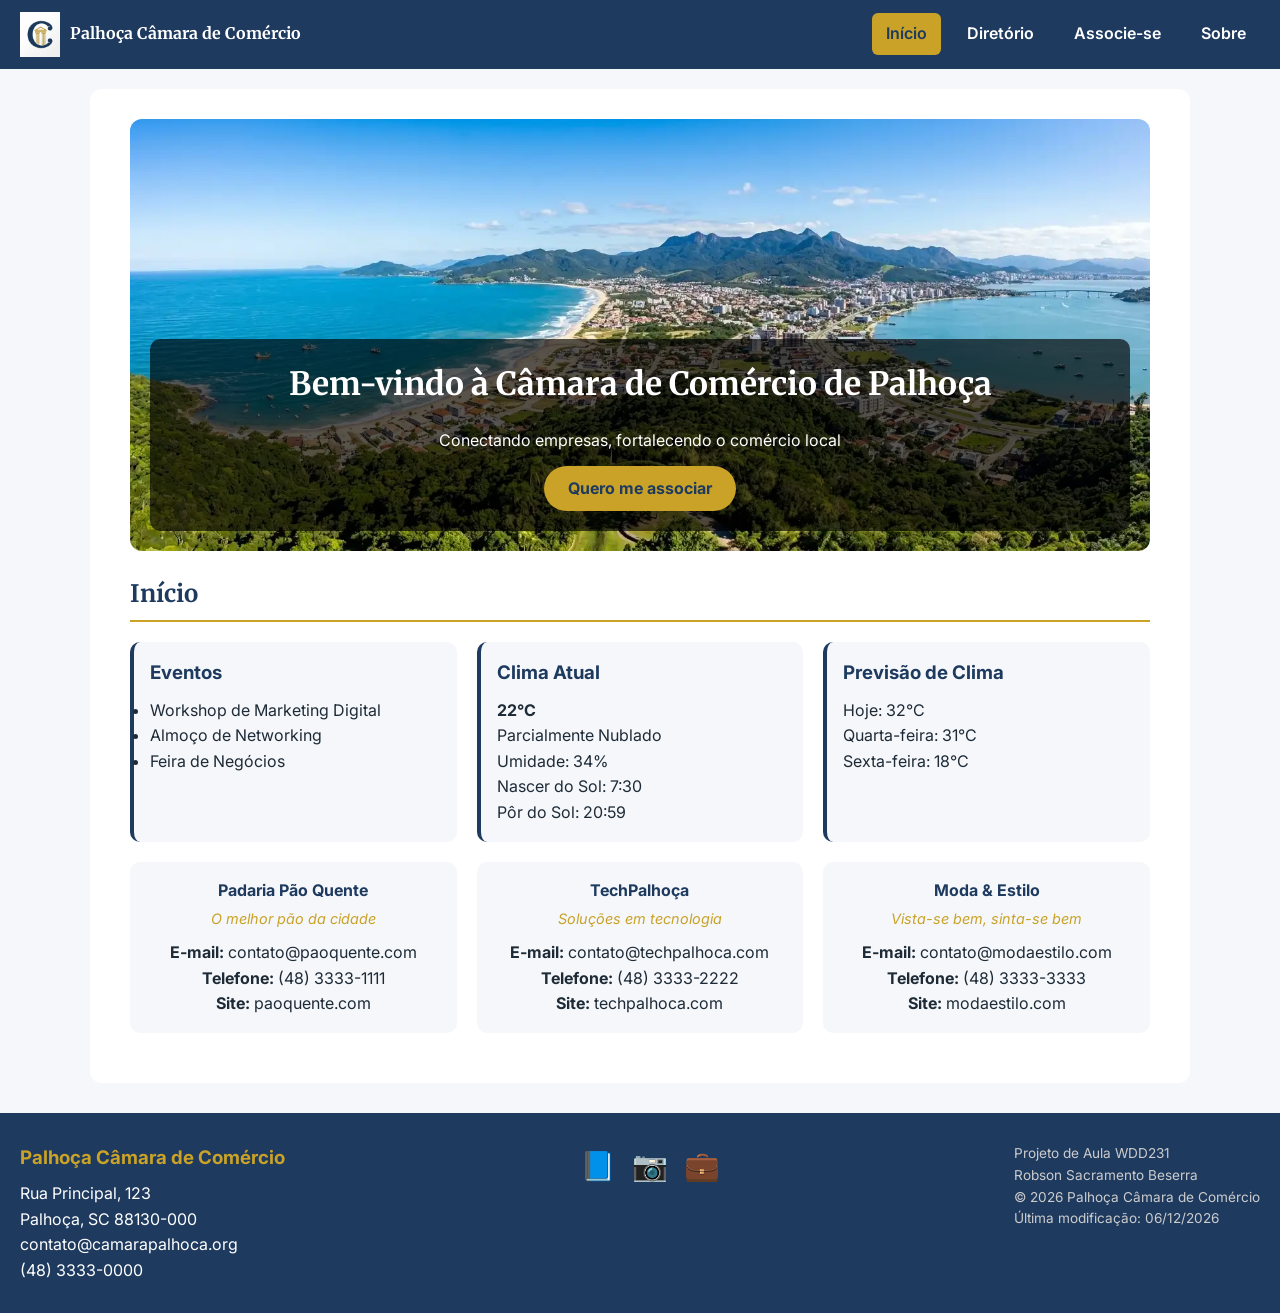
==== camara/index.html @ b8346cb2 "s02- pág diretório câmera comércio" ====
<!DOCTYPE html>
<html lang="pt-BR">

<head>
    <meta charset="UTF-8">
    <meta name="viewport" content="width=device-width, initial-scale=1.0">
    <title>Câmara de Comércio de Palhoça | Início</title>
    <meta name="description" content="Câmara de Comércio de Palhoça - Conectando empresas e fortalecendo o comércio local.">
    <meta name="author" content="Robson Sacramento Beserra">

    <link rel="preconnect" href="https://fonts.googleapis.com">
    <link rel="preconnect" href="https://fonts.gstatic.com" crossorigin>
    <link href="https://fonts.googleapis.com/css2?family=Inter:wght@400;600;700&family=Merriweather:wght@400;700&display=swap" rel="stylesheet">

    <link rel="stylesheet" href="estilos/base.css">
    <link rel="stylesheet" href="estilos/grande.css">

    <script src="scripts/principal.js" defer></script>
</head>

<body>
    <header>
        <div class="logo">
            <img src="imagens/logo.png" alt="Logo da Câmara de Comércio de Palhoça">
            <span>Palhoça Câmara de Comércio</span>
        </div>
        <button id="menu-hamburger" aria-label="Abrir menu">☰</button>
        <nav id="nav-menu">
            <a href="index.html" class="active">Início</a>
            <a href="diretorio.html">Diretório</a>
            <a href="associe-se.html">Associe-se</a>
            <a href="sobre.html">Sobre</a>
        </nav>
    </header>

    <main>
        <section class="hero">
            <img src="imagens/hero.webp" alt="Vista da cidade de Palhoça" loading="lazy">
            <div class="hero-texto">
                <h1>Bem-vindo à Câmara de Comércio de Palhoça</h1>
                <p>Conectando empresas, fortalecendo o comércio local</p>
                <a href="associe-se.html" class="btn">Quero me associar</a>
            </div>
        </section>

        <h2>Início</h2>

        <div class="grid-3">
            <section class="card">
                <h3>Eventos</h3>
                <div id="eventos-lista"></div>
            </section>

            <section class="card clima">
                <h3>Clima Atual</h3>
                <div id="clima-atual"></div>
            </section>

            <section class="card previsao">
                <h3>Previsão de Clima</h3>
                <div id="previsao-clima"></div>
            </section>
        </div>

        <div class="grid-3 empresas">
            <article class="empresa-card">
                <h4>Padaria Pão Quente</h4>
                <p class="slogan">O melhor pão da cidade</p>
                <p><strong>E-mail:</strong> contato@paoquente.com</p>
                <p><strong>Telefone:</strong> (48) 3333-1111</p>
                <p><strong>Site:</strong> paoquente.com</p>
            </article>
            <article class="empresa-card">
                <h4>TechPalhoça</h4>
                <p class="slogan">Soluções em tecnologia</p>
                <p><strong>E-mail:</strong> contato@techpalhoca.com</p>
                <p><strong>Telefone:</strong> (48) 3333-2222</p>
                <p><strong>Site:</strong> techpalhoca.com</p>
            </article>
            <article class="empresa-card">
                <h4>Moda & Estilo</h4>
                <p class="slogan">Vista-se bem, sinta-se bem</p>
                <p><strong>E-mail:</strong> contato@modaestilo.com</p>
                <p><strong>Telefone:</strong> (48) 3333-3333</p>
                <p><strong>Site:</strong> modaestilo.com</p>
            </article>
        </div>
    </main>

    <footer>
        <div class="footer-info">
            <h3>Palhoça Câmara de Comércio</h3>
            <p>Rua Principal, 123</p>
            <p>Palhoça, SC 88130-000</p>
            <p>contato@camarapalhoca.org</p>
            <p>(48) 3333-0000</p>
        </div>
        <div class="footer-redes">
            <a href="https://facebook.com" target="_blank" aria-label="Facebook">📘</a>
            <a href="https://instagram.com" target="_blank" aria-label="Instagram">📷</a>
            <a href="https://linkedin.com" target="_blank" aria-label="LinkedIn">💼</a>
        </div>
        <div class="footer-copy">
            <p>Projeto de Aula WDD231</p>
            <p>Robson Sacramento Beserra</p>
            <p>&copy; <span id="anoatual"></span> Palhoça Câmara de Comércio</p>
            <p id="ultimaModificacao"></p>
        </div>
    </footer>
</body>

</html>
---- camara/estilos/base.css ----
/* ========================================
   Câmara de Comércio de Palhoça
   Cores que escolhi pra passar confiança
   e tradição, combinando com o tema.
   ======================================== */

:root {
    --azul-escuro: #1e3a5f;
    --dourado: #c9a227;
    --cinza-claro: #f5f7fa;
    --branco: #ffffff;
    --texto: #1e2b37;
    --cinza-borda: #d1d9e6;
    --fonte-titulo: 'Merriweather', Georgia, serif;
    --fonte-corpo: 'Inter', Arial, Helvetica, sans-serif;
}

* {
    margin: 0;
    padding: 0;
    box-sizing: border-box;
}

body {
    font-family: var(--fonte-corpo);
    background: var(--cinza-claro);
    color: var(--texto);
    line-height: 1.6;
}

/* HEADER */
header {
    background: var(--azul-escuro);
    color: white;
    padding: 12px 20px;
    display: flex;
    justify-content: space-between;
    align-items: center;
    flex-wrap: wrap;
    position: relative;
}

.logo {
    display: flex;
    align-items: center;
    gap: 10px;
    font-family: var(--fonte-titulo);
    font-weight: 700;
}

.logo img {
    width: 40px;
    height: auto;
}

#menu-hamburger {
    display: block;
    background: none;
    border: none;
    color: white;
    font-size: 2rem;
    cursor: pointer;
}

#nav-menu {
    display: none;
    flex-direction: column;
    width: 100%;
    margin-top: 12px;
    gap: 6px;
}

#nav-menu.open {
    display: flex;
}

#nav-menu a {
    color: white;
    text-decoration: none;
    padding: 8px 14px;
    border-radius: 6px;
    text-align: center;
    font-weight: 600;
    transition: background 0.3s;
}

#nav-menu a:hover,
#nav-menu a.active {
    background: var(--dourado);
    color: var(--azul-escuro);
}

/* MAIN */
main {
    max-width: 1100px;
    margin: 20px auto;
    padding: 20px;
    background: white;
    border-radius: 12px;
}

h1 {
    font-family: var(--fonte-titulo);
    color: var(--azul-escuro);
    text-align: center;
    margin-bottom: 20px;
    padding-bottom: 12px;
    border-bottom: 3px solid var(--dourado);
}

h2 {
    font-family: var(--fonte-titulo);
    color: var(--azul-escuro);
    margin: 24px 0 14px;
    padding-bottom: 6px;
    border-bottom: 2px solid var(--dourado);
}

h3 {
    color: var(--azul-escuro);
    margin-bottom: 10px;
}

/* HERO */
.hero {
    position: relative;
    margin-bottom: 24px;
    border-radius: 12px;
    overflow: hidden;
}

.hero img {
    width: 100%;
    height: auto;
    display: block;
}

.hero-texto {
    position: absolute;
    bottom: 20px;
    left: 20px;
    right: 20px;
    background: rgba(0,0,0,0.65);
    color: white;
    padding: 20px;
    border-radius: 10px;
    text-align: center;
}

.hero-texto h1 {
    color: white;
    border: none;
    font-size: 1.4rem;
    margin-bottom: 6px;
}

.hero-texto p {
    margin-bottom: 12px;
}

.btn {
    display: inline-block;
    background: var(--dourado);
    color: var(--azul-escuro);
    padding: 10px 24px;
    border-radius: 30px;
    text-decoration: none;
    font-weight: 700;
    border: none;
    cursor: pointer;
    transition: transform 0.3s;
}

.btn:hover {
    transform: scale(1.05);
}

/* GRIDS */
.grid-3 {
    display: grid;
    grid-template-columns: 1fr;
    gap: 20px;
    margin: 20px 0;
}

.card {
    background: var(--cinza-claro);
    padding: 16px;
    border-radius: 10px;
    border-left: 4px solid var(--azul-escuro);
}

.empresa-card {
    background: var(--cinza-claro);
    padding: 16px;
    border-radius: 10px;
    text-align: center;
}

.empresa-card h4 {
    color: var(--azul-escuro);
    margin-bottom: 4px;
}

.empresa-card .slogan {
    font-style: italic;
    color: var(--dourado);
    margin-bottom: 10px;
    font-size: 0.9rem;
}

/* TABELA */
.tabela-dados {
    width: 100%;
    border-collapse: collapse;
    margin: 12px 0;
}

.tabela-dados th,
.tabela-dados td {
    border: 1px solid var(--cinza-borda);
    padding: 8px 12px;
    text-align: left;
}

.tabela-dados th {
    background: var(--azul-escuro);
    color: white;
}

/* GALERIA */
.galeria {
    display: grid;
    grid-template-columns: 1fr;
    gap: 16px;
    margin: 16px 0;
}

.galeria figure {
    margin: 0;
    text-align: center;
    background: var(--cinza-claro);
    border-radius: 10px;
    overflow: hidden;
}

.galeria img {
    width: 100%;
    height: 200px;
    object-fit: cover;
    display: block;
}

.galeria figcaption {
    padding: 8px;
    font-weight: 600;
    color: var(--azul-escuro);
}

/* NÍVEIS DE ASSOCIAÇÃO */
.nivel {
    background: var(--cinza-claro);
    padding: 20px;
    border-radius: 12px;
    text-align: center;
    border: 2px solid transparent;
}

.nivel.destaque {
    border-color: var(--dourado);
    background: #fffdf5;
}

.nivel.ouro {
    border-color: var(--azul-escuro);
}

.nivel .preco {
    font-size: 1.5rem;
    font-weight: 700;
    color: var(--dourado);
    margin: 10px 0;
}

.nivel ul {
    text-align: left;
    padding-left: 20px;
    margin-bottom: 12px;
}

/* FORMULÁRIO */
form {
    max-width: 600px;
    margin: 20px auto;
    display: flex;
    flex-direction: column;
    gap: 12px;
}

form label {
    font-weight: 600;
    color: var(--azul-escuro);
}

form input,
form select,
form textarea {
    padding: 10px;
    border: 1px solid var(--cinza-borda);
    border-radius: 6px;
    font-family: var(--fonte-corpo);
    font-size: 1rem;
}

form input:focus,
form select:focus {
    outline: none;
    border-color: var(--dourado);
    box-shadow: 0 0 0 2px rgba(201, 162, 39, 0.2);
}

/* RODAPÉ */
footer {
    background: var(--azul-escuro);
    color: white;
    padding: 30px 20px;
    margin-top: 30px;
    display: flex;
    flex-direction: column;
    gap: 20px;
    text-align: center;
}

.footer-info h3 {
    color: var(--dourado);
    margin-bottom: 8px;
}

.footer-redes {
    display: flex;
    justify-content: center;
    gap: 16px;
    font-size: 1.8rem;
}

.footer-redes a {
    text-decoration: none;
}

.footer-copy {
    font-size: 0.85rem;
    color: #ccc;
}

/* FILTRO */
.filtro {
    display: flex;
    align-items: center;
    gap: 12px;
    margin: 20px 0;
    flex-wrap: wrap;
}

.filtro select {
    padding: 8px 16px;
    border-radius: 6px;
    border: 1px solid var(--cinza-borda);
}
---- camara/estilos/grande.css ----
/* ========================================
   Telas maiores
   ======================================== */

@media screen and (min-width: 640px) {
    #menu-hamburger {
        display: none;
    }

    #nav-menu {
        display: flex !important;
        flex-direction: row;
        width: auto;
        margin-top: 0;
        gap: 12px;
    }

    .grid-3 {
        grid-template-columns: 1fr 1fr 1fr;
    }

    .galeria {
        grid-template-columns: 1fr 1fr 1fr;
    }

    footer {
        flex-direction: row;
        justify-content: space-between;
        text-align: left;
    }

    .footer-redes {
        justify-content: flex-end;
    }

    .hero-texto h1 {
        font-size: 2rem;
    }
}

@media screen and (min-width: 900px) {
    main {
        padding: 30px 40px;
    }
}
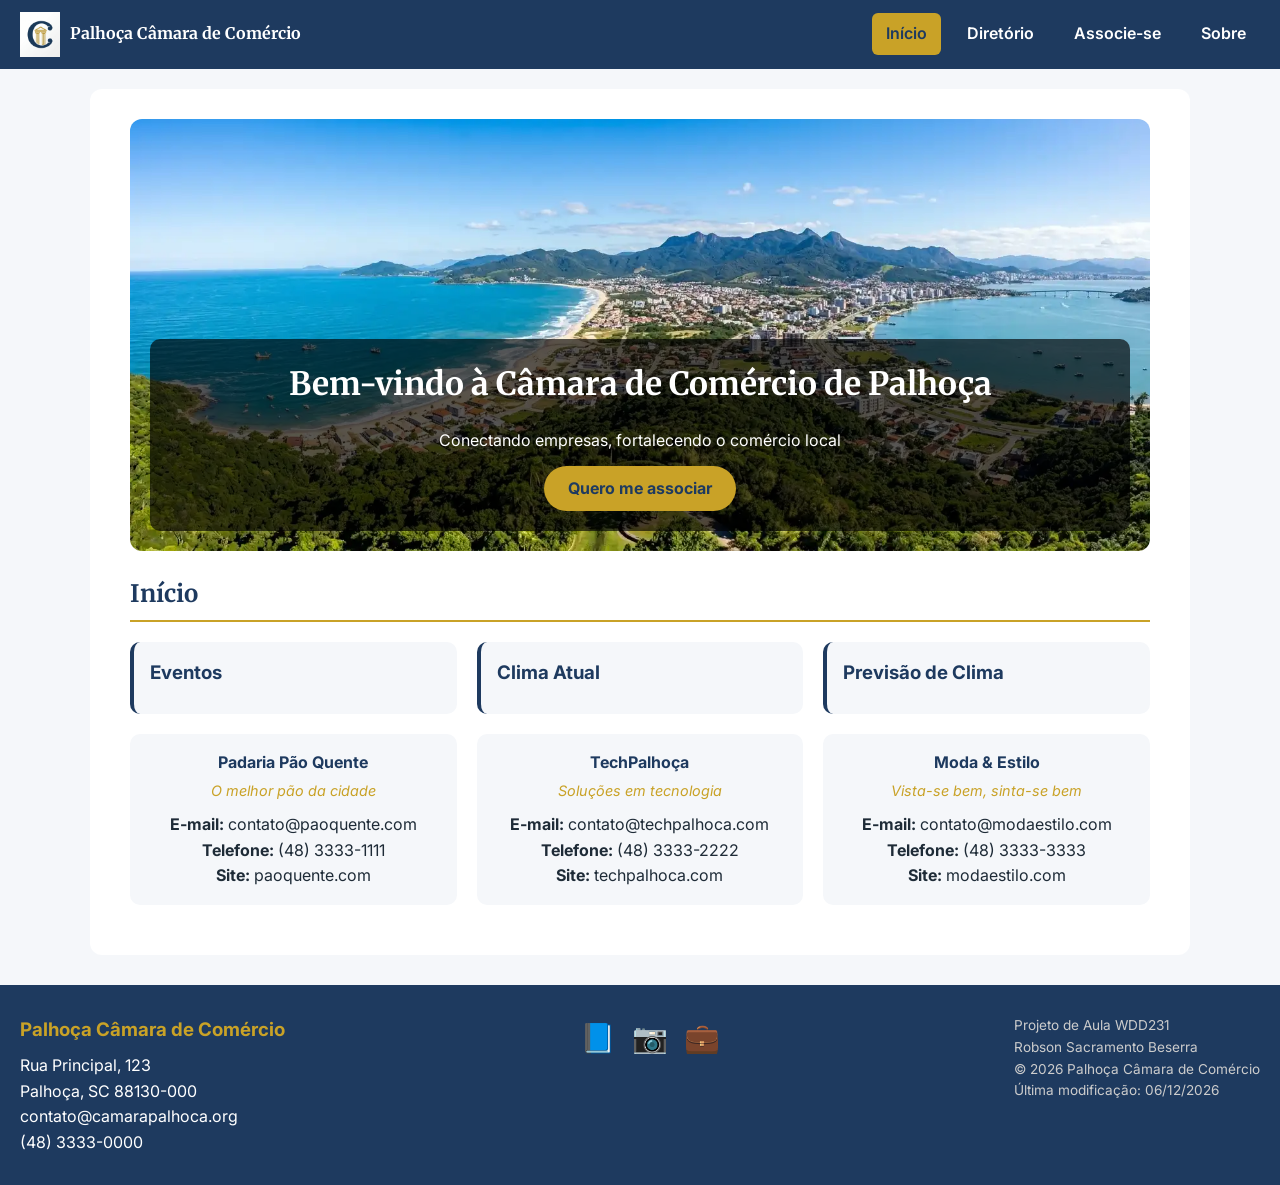
==== commit 3e82bad9: "atualização" ====
--- a/camara/index.html
+++ b/camara/index.html
@@ -4,10 +4,21 @@
 <head>
     <meta charset="UTF-8">
     <meta name="viewport" content="width=device-width, initial-scale=1.0">
-    <title>Câmara de Comércio de Palhoça | Início</title>
-    <meta name="description" content="Câmara de Comércio de Palhoça - Conectando empresas e fortalecendo o comércio local.">
+    <title>Câmara de Comércio de Palhoça | Diretório</title>
+    <meta name="description" content="Diretório de empresas associadas à Câmara de Comércio de Palhoça. Encontre comerciantes locais e fortaleça a economia da região.">
     <meta name="author" content="Robson Sacramento Beserra">
 
+    <!-- Favicon -->
+    <link rel="icon" href="imagens/favicon.png" type="image/x-icon">
+
+    <!-- Open Graph (para redes sociais) -->
+    <meta property="og:title" content="Câmara de Comércio de Palhoça | Diretório">
+    <meta property="og:description" content="Diretório de empresas associadas à Câmara de Comércio de Palhoça.">
+    <meta property="og:image" content="https://robsonsacrament.github.io/wdd231/camara/imagens/hero.webp">
+    <meta property="og:url" content="https://robsonsacrament.github.io/wdd231/camara/diretorio.html">
+    <meta property="og:type" content="website">
+
+    <!-- Google Fonts -->
     <link rel="preconnect" href="https://fonts.googleapis.com">
     <link rel="preconnect" href="https://fonts.gstatic.com" crossorigin>
     <link href="https://fonts.googleapis.com/css2?family=Inter:wght@400;600;700&family=Merriweather:wght@400;700&display=swap" rel="stylesheet">
@@ -16,6 +27,7 @@
     <link rel="stylesheet" href="estilos/grande.css">
 
     <script src="scripts/principal.js" defer></script>
+    <script src="scripts/diretorio.js" defer></script>
 </head>
 
 <body>
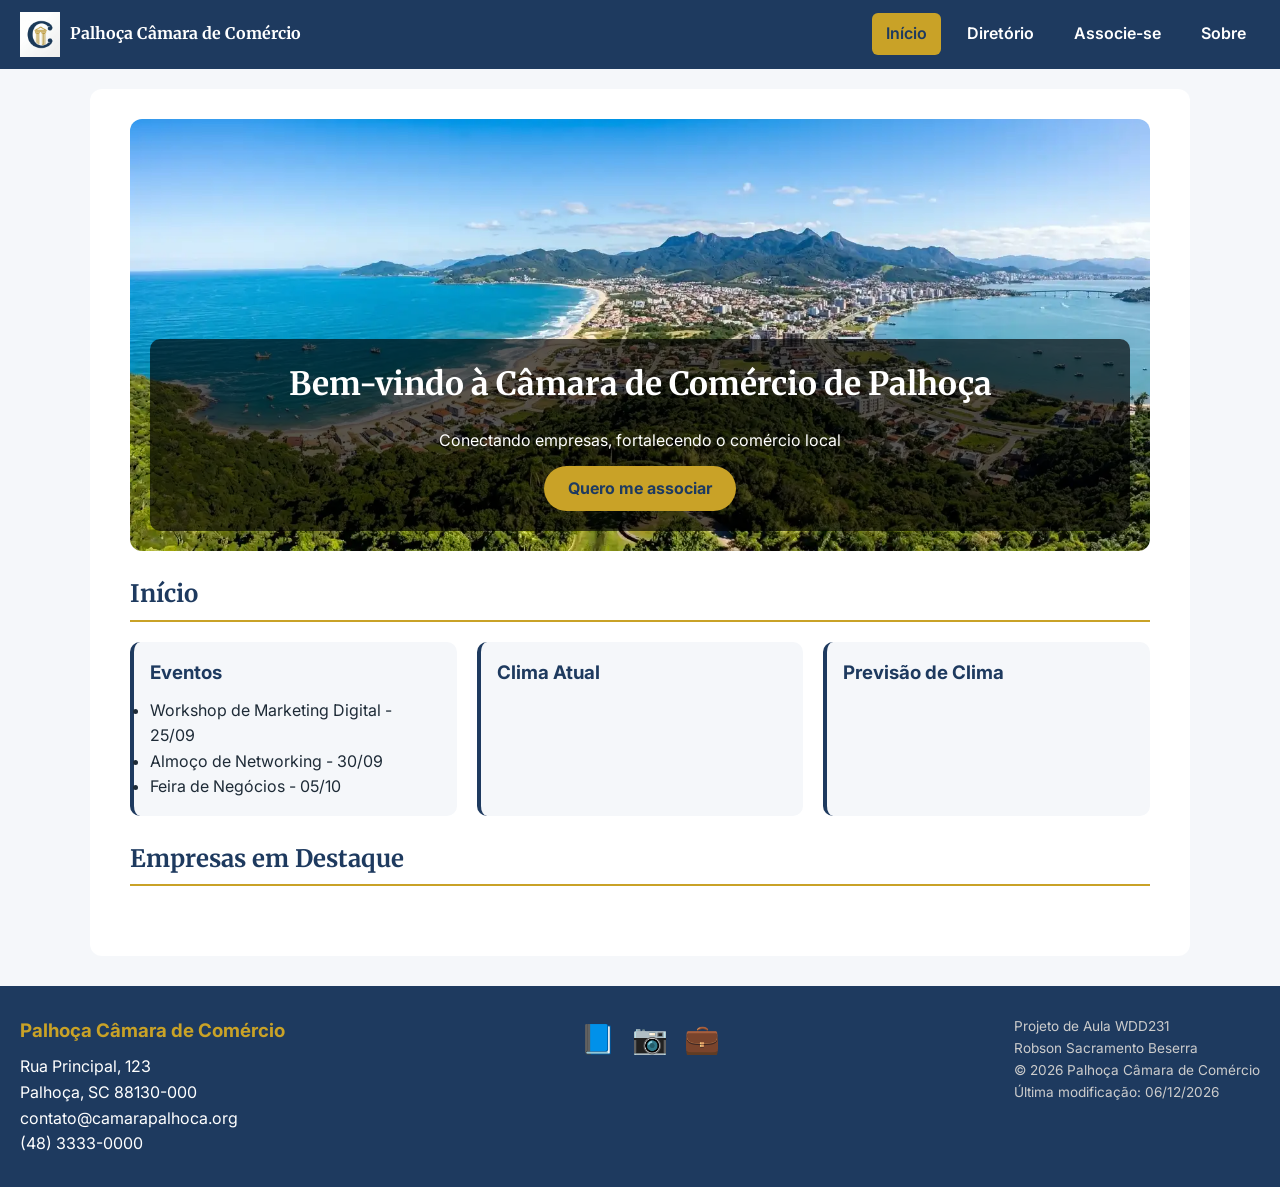
==== commit d750e8c3: "s03 - pág inicial câmara comércio" ====
--- a/camara/index.html
+++ b/camara/index.html
@@ -4,18 +4,18 @@
 <head>
     <meta charset="UTF-8">
     <meta name="viewport" content="width=device-width, initial-scale=1.0">
-    <title>Câmara de Comércio de Palhoça | Diretório</title>
-    <meta name="description" content="Diretório de empresas associadas à Câmara de Comércio de Palhoça. Encontre comerciantes locais e fortaleça a economia da região.">
+    <title>Câmara de Comércio de Palhoça | Início</title>
+    <meta name="description" content="Câmara de Comércio de Palhoça - Conectando empresas e fortalecendo o comércio local.">
     <meta name="author" content="Robson Sacramento Beserra">
 
     <!-- Favicon -->
-    <link rel="icon" href="imagens/favicon.png" type="image/x-icon">
+    <link rel="icon" href="imagens/favicon.ico" type="image/x-icon">
 
-    <!-- Open Graph (para redes sociais) -->
-    <meta property="og:title" content="Câmara de Comércio de Palhoça | Diretório">
-    <meta property="og:description" content="Diretório de empresas associadas à Câmara de Comércio de Palhoça.">
+    <!-- Open Graph -->
+    <meta property="og:title" content="Câmara de Comércio de Palhoça | Início">
+    <meta property="og:description" content="Câmara de Comércio de Palhoça - Conectando empresas e fortalecendo o comércio local. Acesse nosso diretório e associe-se.">
     <meta property="og:image" content="https://robsonsacrament.github.io/wdd231/camara/imagens/hero.webp">
-    <meta property="og:url" content="https://robsonsacrament.github.io/wdd231/camara/diretorio.html">
+    <meta property="og:url" content="https://robsonsacrament.github.io/wdd231/camara/index.html">
     <meta property="og:type" content="website">
 
     <!-- Google Fonts -->
@@ -27,7 +27,8 @@
     <link rel="stylesheet" href="estilos/grande.css">
 
     <script src="scripts/principal.js" defer></script>
-    <script src="scripts/diretorio.js" defer></script>
+    <script src="scripts/clima.js" defer></script>
+    <script src="scripts/destaques.js" defer></script>
 </head>
 
 <body>
@@ -74,29 +75,8 @@
             </section>
         </div>
 
-        <div class="grid-3 empresas">
-            <article class="empresa-card">
-                <h4>Padaria Pão Quente</h4>
-                <p class="slogan">O melhor pão da cidade</p>
-                <p><strong>E-mail:</strong> contato@paoquente.com</p>
-                <p><strong>Telefone:</strong> (48) 3333-1111</p>
-                <p><strong>Site:</strong> paoquente.com</p>
-            </article>
-            <article class="empresa-card">
-                <h4>TechPalhoça</h4>
-                <p class="slogan">Soluções em tecnologia</p>
-                <p><strong>E-mail:</strong> contato@techpalhoca.com</p>
-                <p><strong>Telefone:</strong> (48) 3333-2222</p>
-                <p><strong>Site:</strong> techpalhoca.com</p>
-            </article>
-            <article class="empresa-card">
-                <h4>Moda & Estilo</h4>
-                <p class="slogan">Vista-se bem, sinta-se bem</p>
-                <p><strong>E-mail:</strong> contato@modaestilo.com</p>
-                <p><strong>Telefone:</strong> (48) 3333-3333</p>
-                <p><strong>Site:</strong> modaestilo.com</p>
-            </article>
-        </div>
+        <h2>Empresas em Destaque</h2>
+        <div id="destaques" class="grid-3"></div>
     </main>
 
     <footer>
--- a/camara/estilos/base.css
+++ b/camara/estilos/base.css
@@ -365,4 +365,38 @@
     padding: 8px 16px;
     border-radius: 6px;
     border: 1px solid var(--cinza-borda);
+}
+
+/* CLIMA */
+.temp-grande {
+    font-size: 2rem;
+    font-weight: 700;
+    color: var(--azul-escuro);
+}
+
+.clima img {
+    width: 80px;
+    height: auto;
+}
+
+/* DESTAQUES */
+.empresa-card .logo-empresa {
+    width: 80px;
+    height: 80px;
+    object-fit: contain;
+    margin-bottom: 8px;
+}
+
+.nivel-ouro {
+    color: #c9a227;
+    font-weight: 700;
+    text-transform: uppercase;
+    font-size: 0.8rem;
+}
+
+.nivel-prata {
+    color: #888;
+    font-weight: 700;
+    text-transform: uppercase;
+    font-size: 0.8rem;
 }
